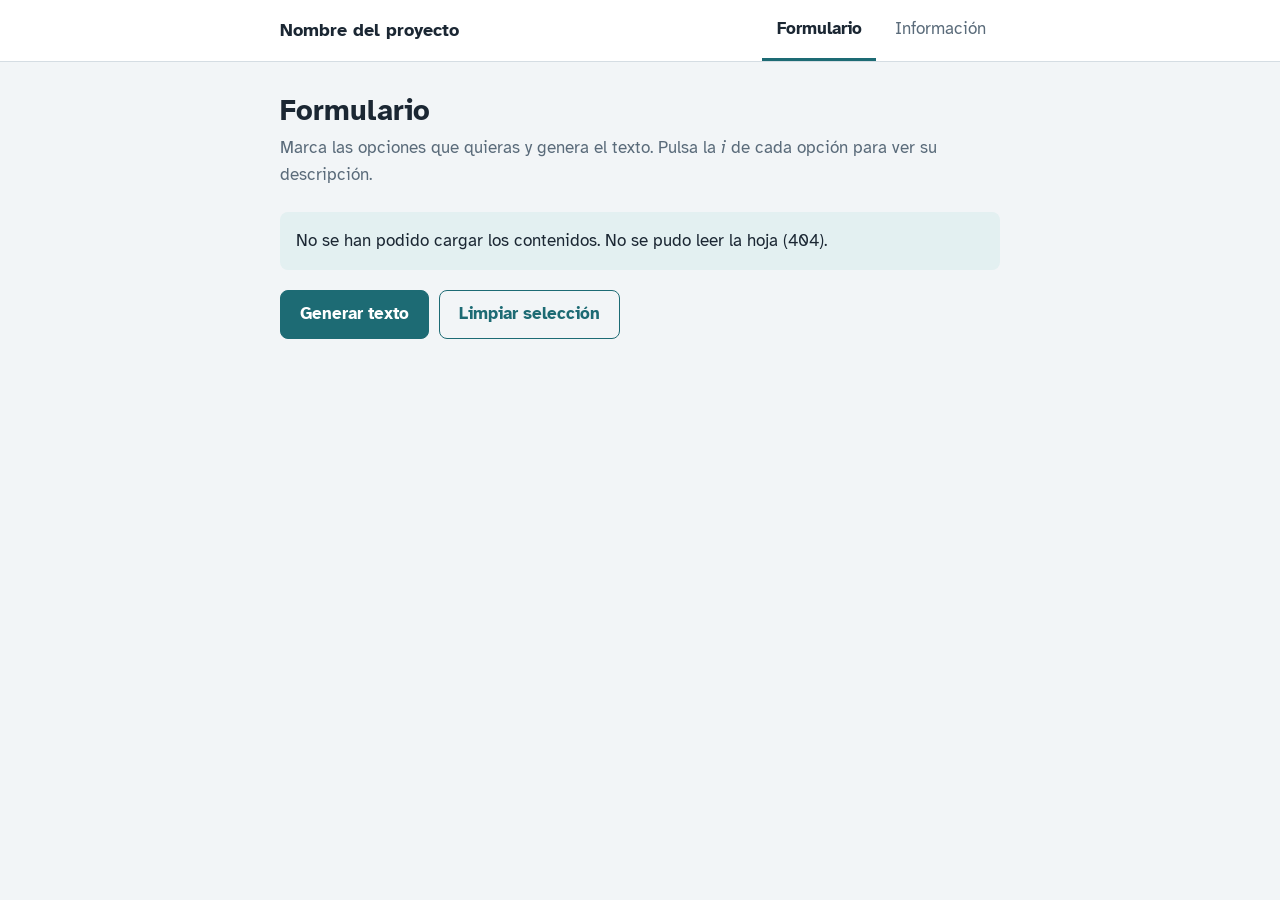
==== index.html @ 75242172 "First commit" ====
<!doctype html>
<html lang="es">
<head>
<meta charset="utf-8">
<meta name="viewport" content="width=device-width, initial-scale=1">
<title>Formulario</title>
<link rel="preconnect" href="https://fonts.googleapis.com">
<link rel="preconnect" href="https://fonts.gstatic.com" crossorigin>
<link href="https://fonts.googleapis.com/css2?family=Atkinson+Hyperlegible:ital,wght@0,400;0,700;1,700&display=swap" rel="stylesheet">
<link rel="stylesheet" href="styles.css">
</head>
<body>
<header class="top"><div class="wrap">
  <span class="marca">Nombre del proyecto</span>
  <nav aria-label="Principal">
    <a href="index.html" aria-current="page">Formulario</a>
    <a href="info.html">Información</a>
  </nav>
</div></header>
<main class="wrap">
<h1>Formulario</h1>
<p class="intro">Marca las opciones que quieras y genera el texto. Pulsa la <em>i</em> de cada opción para ver su descripción.</p>
<form id="form" onsubmit="return false">
  <div id="categorias"><p class="aviso">Cargando…</p></div>
  <div class="acciones">
    <button type="button" class="btn" id="generar">Generar texto</button>
    <button type="button" class="btn sec" id="limpiar">Limpiar selección</button>
  </div>
</form>
<section class="salida" hidden aria-live="polite">
  <h2>Texto generado</h2>
  <textarea id="resultado" readonly></textarea>
  <button type="button" class="btn" id="copiar">Copiar texto</button>
</section>
</main>
<script src="app.js"></script>
<script>initForm()</script>
</body></html>
---- styles.css ----
:root{
  --bg:#f2f5f7; --surface:#fff; --ink:#1b2733; --muted:#5a6b7a; --line:#d5dde3;
  --accent:#1d6b74; --accent-ink:#fff; --soft:#e3f0f1;
  color-scheme:light dark;
}
@media (prefers-color-scheme:dark){
  :root{--bg:#121a20; --surface:#1a252d; --ink:#e8eef2; --muted:#9fb0bd; --line:#2d3b46; --accent:#5cc0cb; --accent-ink:#0c1a1d; --soft:#1f3a3f;}
}
*{box-sizing:border-box}
body{margin:0;background:var(--bg);color:var(--ink);font:17px/1.55 "Atkinson Hyperlegible",system-ui,-apple-system,"Segoe UI",sans-serif}
.wrap{max-width:760px;margin:0 auto;padding:0 1.25rem 4rem}
header.top{border-bottom:1px solid var(--line);background:var(--surface)}
header.top .wrap{display:flex;gap:1.5rem;align-items:center;justify-content:space-between;padding-bottom:0;flex-wrap:wrap}
.marca{font-weight:700;font-size:1.1rem;padding:1rem 0}
nav{display:flex;gap:.25rem}
nav a{padding:1rem .9rem;color:var(--muted);text-decoration:none;border-bottom:3px solid transparent}
nav a[aria-current="page"]{color:var(--ink);border-color:var(--accent);font-weight:700}
nav a:hover{color:var(--ink)}
h1{font-size:1.8rem;line-height:1.2;margin:2rem 0 .4rem}
.intro{color:var(--muted);margin:0 0 1.5rem}
:focus-visible{outline:3px solid var(--accent);outline-offset:2px;border-radius:4px}

fieldset.cat{border:1px solid var(--line);background:var(--surface);border-radius:10px;margin:0 0 1rem;padding:.4rem 1rem .8rem}
fieldset.cat legend{font-weight:700;font-size:1.1rem;padding:0 .4rem}
.opcion{display:flex;align-items:center;gap:.6rem;padding:.35rem 0}
.opcion input{width:1.2rem;height:1.2rem;accent-color:var(--accent);flex:none}
.opcion label{cursor:pointer}

.tip-wrap{position:relative;display:inline-flex}
.tip-btn{width:1.5rem;height:1.5rem;border-radius:50%;border:1.5px solid var(--accent);background:transparent;color:var(--accent);font:italic 700 .85rem Georgia,serif;cursor:pointer;padding:0}
.tip-btn:hover,.tip-wrap.abierto .tip-btn{background:var(--accent);color:var(--accent-ink)}
.tip{display:none;position:absolute;z-index:5;left:50%;bottom:calc(100% + 8px);transform:translateX(-50%);width:max-content;max-width:min(300px,80vw);background:var(--ink);color:var(--bg);padding:.6rem .8rem;border-radius:8px;font-size:.92rem;line-height:1.45}
.tip-wrap:hover .tip,.tip-wrap:focus-within .tip,.tip-wrap.abierto .tip{display:block}
@media (max-width:520px){.tip-wrap{position:static}.tip{left:1rem;right:1rem;transform:none;width:auto;max-width:none}}

.acciones{display:flex;gap:.6rem;flex-wrap:wrap;margin:1.2rem 0}
button.btn{font:inherit;font-weight:700;padding:.65rem 1.2rem;border-radius:8px;border:1.5px solid var(--accent);cursor:pointer;background:var(--accent);color:var(--accent-ink)}
button.btn.sec{background:transparent;color:var(--accent)}
button.btn:hover{filter:brightness(1.08)}
.salida{background:var(--surface);border:1px solid var(--line);border-radius:10px;padding:1rem}
.salida h2{font-size:1.05rem;margin:0 0 .6rem}
textarea{width:100%;min-height:12rem;font:inherit;font-size:.98rem;padding:.7rem;border-radius:8px;border:1px solid var(--line);background:var(--bg);color:var(--ink);resize:vertical}
.salida .btn{margin-top:.7rem}

.buscador{position:sticky;top:0;background:var(--bg);padding:.8rem 0;z-index:3}
.buscador input{width:100%;font:inherit;padding:.75rem 1rem;border-radius:8px;border:1.5px solid var(--line);background:var(--surface);color:var(--ink)}
#contador{color:var(--muted);font-size:.9rem;min-height:1.3rem;margin:.3rem 0 0}
details.cat{background:var(--surface);border:1px solid var(--line);border-radius:10px;margin-bottom:.8rem}
details.cat>summary{font-weight:700;font-size:1.1rem;padding:.9rem 1rem}
details summary{cursor:pointer;list-style:none;display:flex;justify-content:space-between;gap:1rem}
details summary::-webkit-details-marker{display:none}
details summary::after{content:"+";color:var(--accent);font-weight:700;font-size:1.3rem;line-height:1}
details[open]>summary::after{content:"–"}
.hijos{padding:0 1rem 1rem}
details.opt{border-top:1px solid var(--line)}
details.opt>summary{padding:.7rem 0;font-weight:400}
details.opt[open]>summary{font-weight:700}
details.opt p{margin:0 0 .9rem;padding:.7rem .9rem;background:var(--soft);border-radius:8px}
.aviso{padding:1rem;border-radius:8px;background:var(--soft)}
[hidden]{display:none!important}
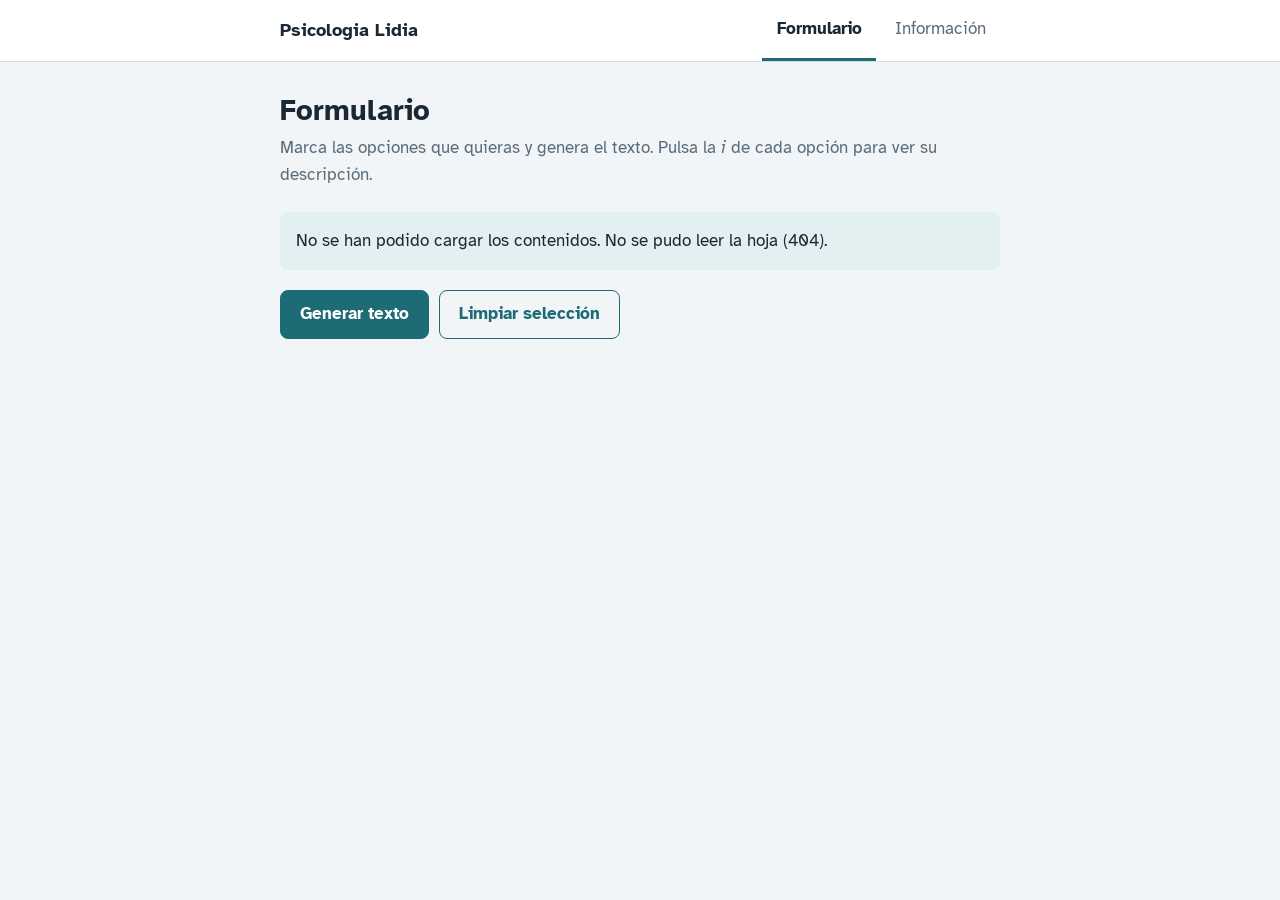
==== commit ebec4a51: "Move all elements selected to one line" ====
--- a/index.html
+++ b/index.html
@@ -11,7 +11,7 @@
 </head>
 <body>
 <header class="top"><div class="wrap">
-  <span class="marca">Nombre del proyecto</span>
+  <span class="marca">Psicologia Lidia</span>
   <nav aria-label="Principal">
     <a href="index.html" aria-current="page">Formulario</a>
     <a href="info.html">Información</a>
